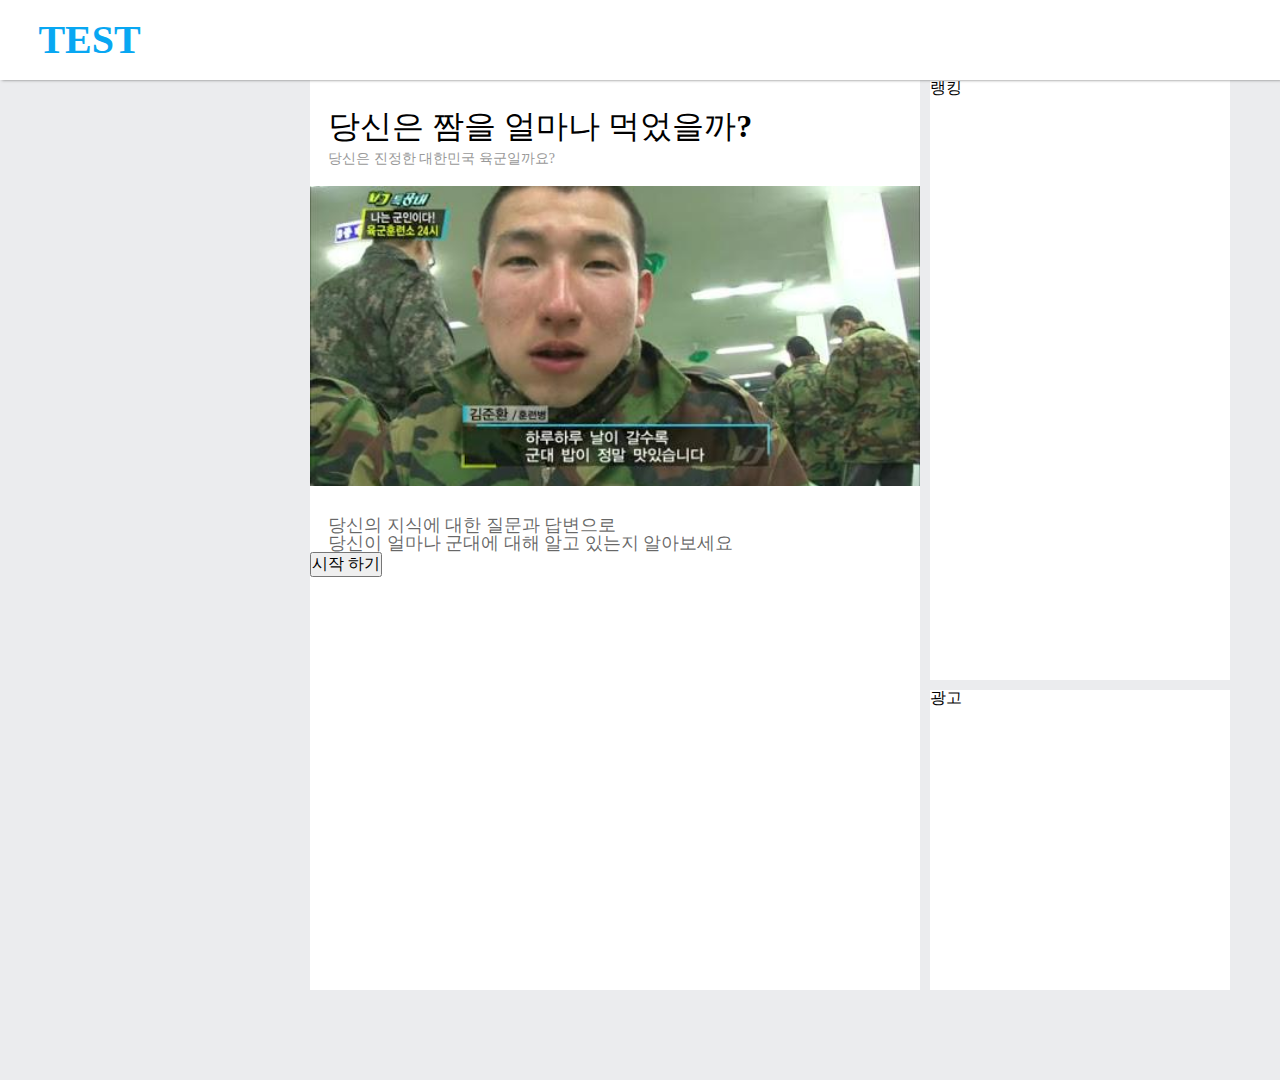
==== index.html @ c646e5a2 "not complete" ====
<!DOCTYPE html>
<html>
    <head>
        <meta charset="utf-8">
        <meta name="viewport" content="width=device-width, initial-scale=1.0">
        <title>당신은 짬을 얼마나 먹었을까?</title>
        <link rel="stylesheet" href="style.css">
        <script src="main.js" defer></script>
    </head>
    <body>
        <header>
            <div id="logo">TEST</div>
        </header>
        
        <main>
            <div id="main_Content">
                <h1>당신은 짬을 얼마나 먹었을까?</h1>
                <h2>당신은 진정한 대한민국 육군일까요?</h2>
                <div id="image"></div>
                <p>당신의 지식에 대한 질문과 답변으로 <br>당신이 얼마나 군대에 대해 알고 있는지 알아보세요<br></p>
                <div id="paticipateNum"></div>
                <button id="startBtn">시작 하기</button>
            </div>
            <div id="ranking">
                랭킹
                <div class="rankNum"></div>
                <div class="rankNum"></div>
                <div class="rankNum"></div>
                <div class="rankNum"></div>
                <div class="rankNum"></div>
                <div class="rankNum"></div>
                <div class="rankNum"></div>
                <div class="rankNum"></div>
                <div class="rankNum"></div>
                <div class="rankNum"></div>
            </div>
            <div id="ad">광고</div>
        </main>

    </body>
</html>
---- style.css ----
@import url("./resecStyle.css");

html,body{
    width: 100%;
}
body{
    background-color: #ebecee;
}
header{
    width: 100%;
    height: 80px;

    background: white;
    box-shadow: 2px 0 3px #757575;

    position: relative;
}
header #logo{
    height: 100%;

    line-height: 80px;
    text-align: center;
    font-size: 40px;
    font-weight: bold;
    color: #08a7f2;

    position: absolute;
    left: 3%;
}
main{
    width: 100%;
    height: 1000px;
    background-color: #ebecee;

    display: grid;
    gap: 10px;
    grid-template: "none mainContent mainContent rank" 600px "none mainContent mainContent ad" 300px / 300px 300px 300px 300px;
}
main #main_Content{
    grid-area: mainContent;
    background: white;
}
main #main_Content h1{
    margin-left: 3%;
    margin-top: 30px;
    margin-bottom: 10px;

    font-size: 32px;
    font-weight: 550;
}
main #main_Content h2{
    margin-left: 3%;
    margin-bottom: 20px;

    font-size: 14px;
    color:#999999;
}
main #main_Content #image{
    width:100%;
    height:300px;
   background-image: url("./mainContentBackground.jpg");
   background-size: cover;
   background-position: center;
}
main #main_Content p{
    margin-left: 3%;
    margin-top: 30px;

    font-size: 18px;
    color:rgba(0, 0, 0, 0.6);
    line-height: 18px;
}
main #ranking{
    grid-area: rank;
    background: white;
}
main #ad{
    grid-area: ad;
    background: white;
}
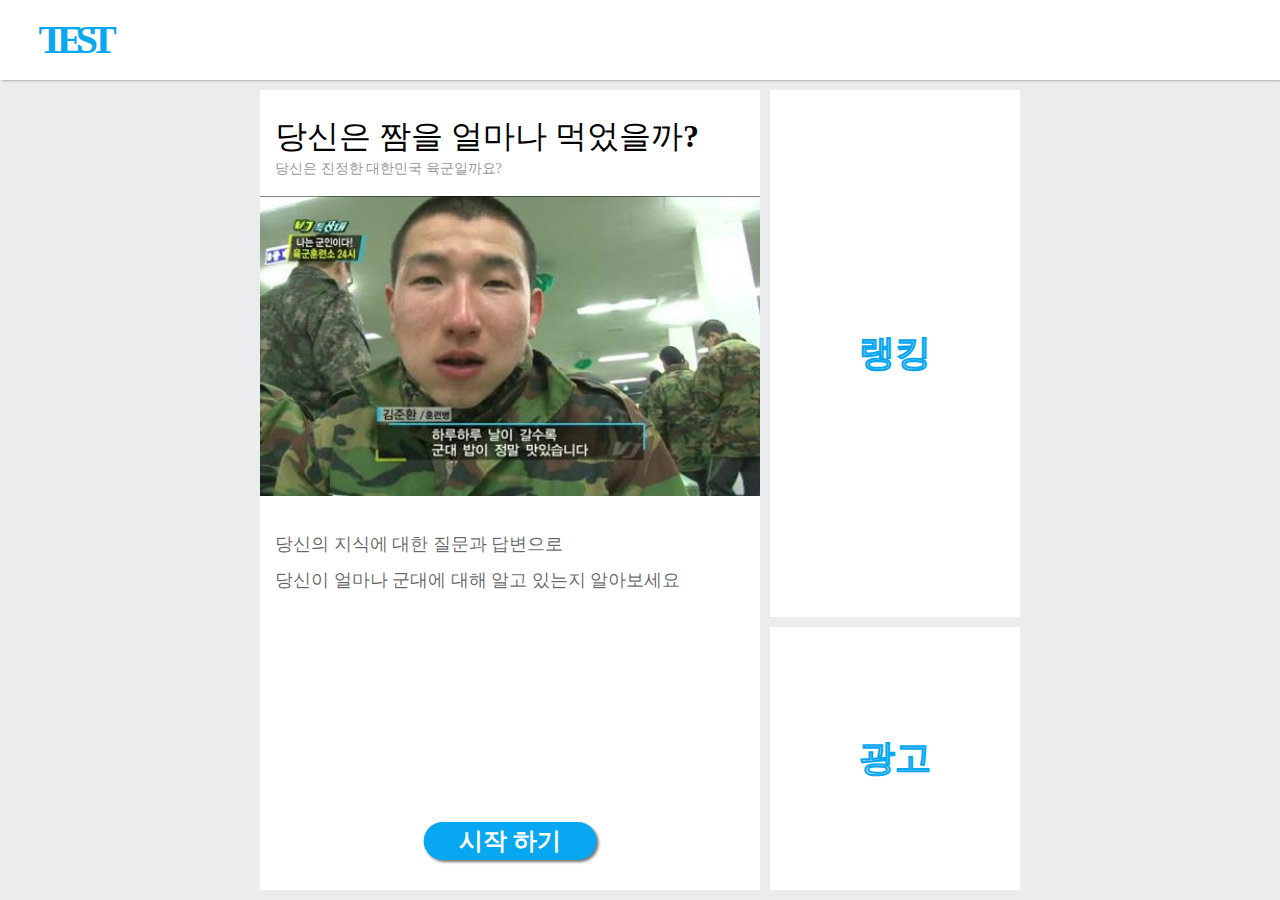
==== commit cd015db7: "firstPage" ====
--- a/index.html
+++ b/index.html
@@ -12,7 +12,7 @@
             <div id="logo">TEST</div>
         </header>
         
-        <main>
+        <main id="mainSection">
             <div id="main_Content">
                 <h1>당신은 짬을 얼마나 먹었을까?</h1>
                 <h2>당신은 진정한 대한민국 육군일까요?</h2>
--- a/style.css
+++ b/style.css
@@ -13,6 +13,8 @@
     background: white;
     box-shadow: 2px 0 3px #757575;
 
+    margin-bottom: 10px;
+
     position: relative;
 }
 header #logo{
@@ -20,6 +22,7 @@
 
     line-height: 80px;
     text-align: center;
+    letter-spacing: -8px;
     font-size: 40px;
     font-weight: bold;
     color: #08a7f2;
@@ -29,18 +32,27 @@
 }
 main{
     width: 100%;
-    height: 1000px;
+    height: 800px;
     background-color: #ebecee;
 
     display: grid;
     gap: 10px;
-    grid-template: "none mainContent mainContent rank" 600px "none mainContent mainContent ad" 300px / 300px 300px 300px 300px;
 }
-main #main_Content{
+#main_Content{
     grid-area: mainContent;
     background: white;
+
+    position: relative;
 }
-main #main_Content h1{
+.minSize{
+    grid-template: "mainContent" 100%/100%;
+}
+.maxSize{
+    grid-template: "none mainContent rank" 2fr 
+    "none mainContent ad" 1fr / 1fr 2fr 1fr 1fr;
+
+}
+#main_Content h1{
     margin-left: 3%;
     margin-top: 30px;
     margin-bottom: 10px;
@@ -48,33 +60,82 @@
     font-size: 32px;
     font-weight: 550;
 }
-main #main_Content h2{
+#main_Content h2{
     margin-left: 3%;
     margin-bottom: 20px;
 
     font-size: 14px;
     color:#999999;
 }
-main #main_Content #image{
+#main_Content #image{
     width:100%;
     height:300px;
    background-image: url("./mainContentBackground.jpg");
    background-size: cover;
    background-position: center;
 }
-main #main_Content p{
+#main_Content p{
     margin-left: 3%;
     margin-top: 30px;
 
     font-size: 18px;
     color:rgba(0, 0, 0, 0.6);
-    line-height: 18px;
+    line-height: 36px;
+}
+#startBtn{
+    box-sizing: border-box;
+    padding: 3px 35px;
+    border: none;
+    border-radius: 30px;
+
+    box-shadow: 2px 2px 3px #757575;
+
+    font-size: 24px;
+    font-weight: 600;
+    color: white;
+
+    background-color: #08a7f2;
+
+    position: absolute;
+    bottom: 30px;
+    left: 50%;
+    transform: translate(-50%,0);
+}
+#startBtn:hover{
+    background-color: #0076ad;
+}
+#startBtn:active{
+    background-color: #004666;
 }
 main #ranking{
     grid-area: rank;
     background: white;
+
+    display: flex;
+    align-items: center;
+    justify-content: center;
+
+    font-size: 36px;
+    font-weight: 700;
+    color: white;
+    -webkit-text-stroke:1px #08a7f2;
+}
+#ranking:hover{
+    background-color: #b4b4b4;
 }
 main #ad{
     grid-area: ad;
     background: white;
+
+    display: flex;
+    align-items: center;
+    justify-content: center;
+
+    font-size: 36px;
+    font-weight: 700;
+    color: white;
+    -webkit-text-stroke:1px #08a7f2;
+}
+#ad:hover{
+    background-color: #b4b4b4;
 }